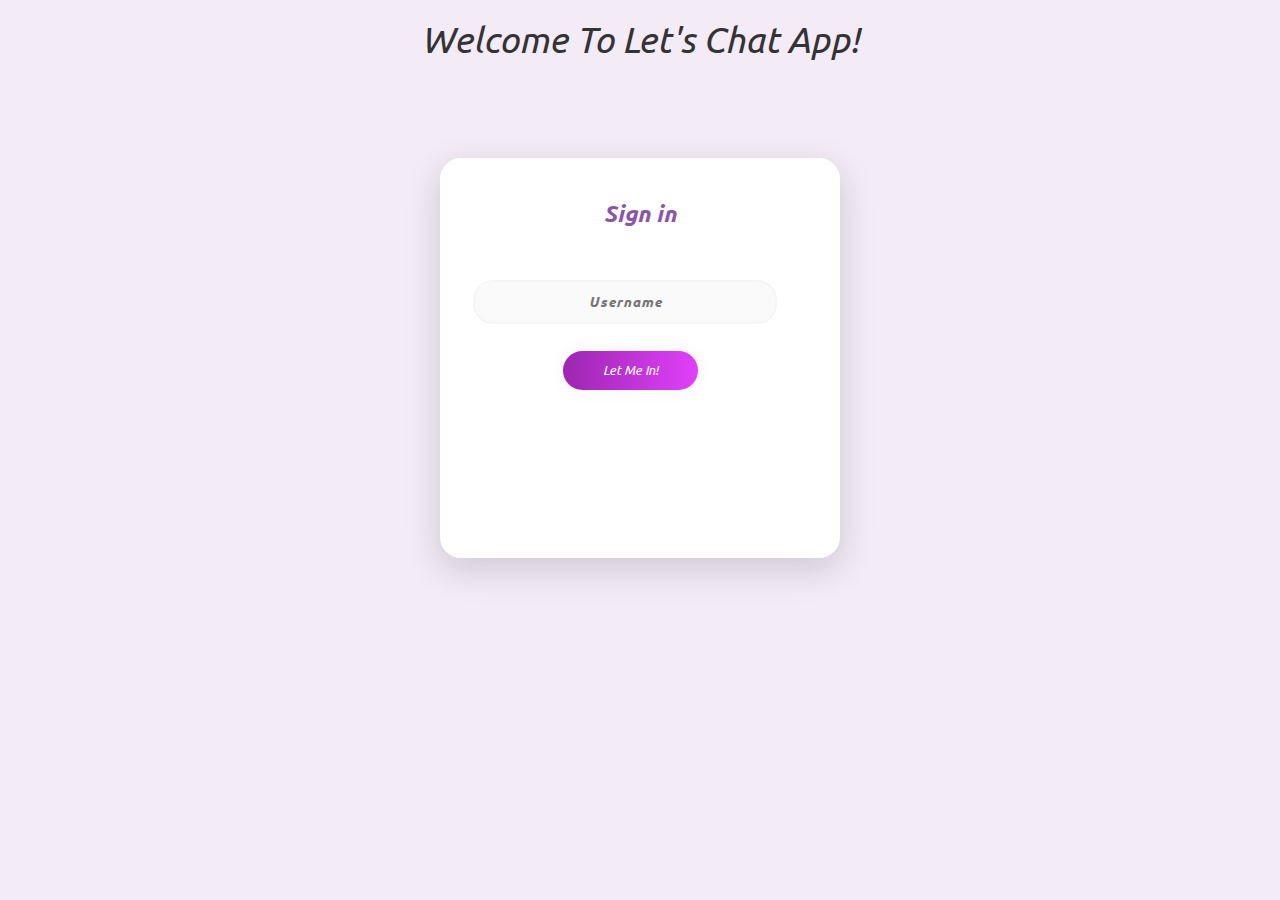
==== index.html @ 6bebaabc "Add files via upload" ====
<head>
    <title>Kwitter</title>
    <meta charset="utf-8">
    <meta name="viewport" content="width=device-width, initial-scale=1">
    <link rel="stylesheet" href="https://maxcdn.bootstrapcdn.com/bootstrap/3.4.1/css/bootstrap.min.css">
    <script src="https://ajax.googleapis.com/ajax/libs/jquery/3.6.0/jquery.min.js"></script>
    <script src="https://maxcdn.bootstrapcdn.com/bootstrap/3.4.1/js/bootstrap.min.js"></script>
    <link rel="stylesheet" href="css/style.css">
    <link href="https://fonts.googleapis.com/css?family=Ubuntu" rel="stylesheet">
    <meta name="viewport" content="width=device-width, initial-scale=1" />
    <link rel="stylesheet" href="path/to/font-awesome/css/font-awesome.min.css">
    <link rel="stylesheet" type="text/css" href="kwitter.css">
    <script src="kwitter.js"></script>
</head>

<body>
<center>
    <h1 class="header">Welcome To Let's Chat App!</h1>
    <div class="main">
        <p class="sign" >Sign in</p>
        <form class="form1">
          <input class="un" id="name" type="text"  placeholder="Username">
     
          <button id="submit" class="btn btn-primary" onclick="addUser()">Let Me In!</button>
        
                
                    
        </div>
</center>
</body>
---- kwitter.css ----
body {
  background-color: #F3EBF6;
  font-family: 'Ubuntu', sans-serif;
  font-style: oblique;
}

.main {
  background-color: #FFFFFF;
  width: 400px;
  height: 400px;
  margin: 7em auto;
  border-radius: 1.5em;
  box-shadow: 0px 11px 35px 2px rgba(0, 0, 0, 0.14);
}

.sign {
  padding-top: 40px;
  color: #8C55AA;
  font-family: 'Ubuntu', sans-serif;
  font-weight: bold;
  font-size: 23px;
}

.un {
width: 76%;
color: rgb(38, 50, 56);
font-weight: 700;
font-size: 14px;
letter-spacing: 1px;
background: rgba(136, 126, 126, 0.04);
padding: 10px 20px;
border: none;
border-radius: 20px;
outline: none;
box-sizing: border-box;
border: 2px solid rgba(0, 0, 0, 0.02);
margin-bottom: 50px;
margin-right: 45px;
margin-left: 15px;

text-align: center;
margin-bottom: 27px;
font-family: 'Ubuntu', sans-serif;

}

form.form1 {
  padding-top: 40px;
}




.un:focus, .pass:focus {
  border: 2px solid rgba(0, 0, 0, 0.18) !important;
  
}

#submit{
cursor: pointer;
  border-radius: 5em;
  color: #fff;
  background: linear-gradient(to right, #9C27B0, #E040FB);
  border: 0;
  padding-left: 40px;
  padding-right: 40px;
  padding-bottom: 10px;
  padding-top: 10px;
  font-family: 'Ubuntu', sans-serif;
  margin-right: 5%;
  font-size: 13px;
  box-shadow: 0 0 20px 1px rgba(0, 0, 0, 0.04);
}
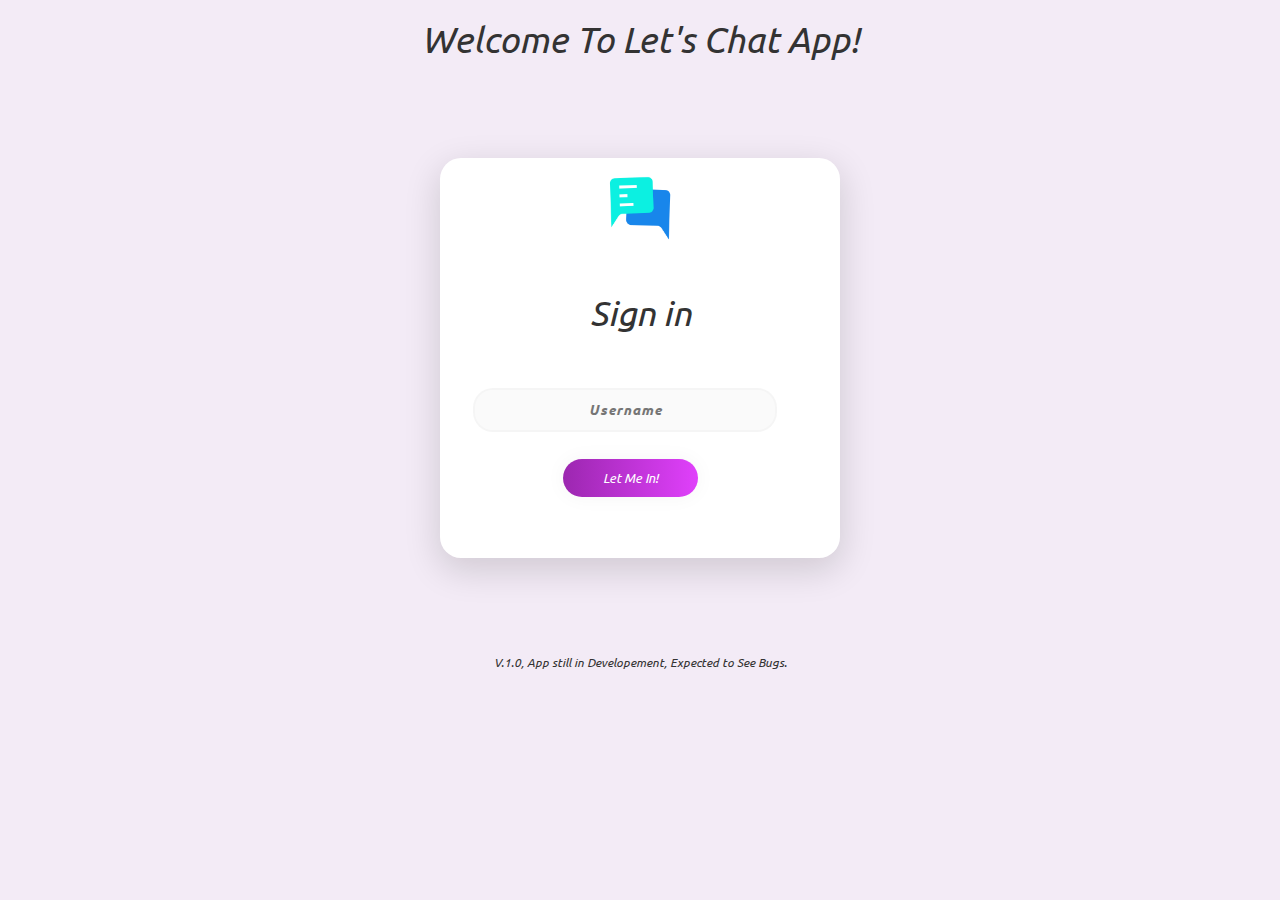
==== commit 171d60de: "Add files via upload" ====
--- a/index.html
+++ b/index.html
@@ -1,5 +1,5 @@
 <head>
-    <title>Kwitter</title>
+    <title>Lets Chat!</title>
     <meta charset="utf-8">
     <meta name="viewport" content="width=device-width, initial-scale=1">
     <link rel="stylesheet" href="https://maxcdn.bootstrapcdn.com/bootstrap/3.4.1/css/bootstrap.min.css">
@@ -17,7 +17,8 @@
 <center>
     <h1 class="header">Welcome To Let's Chat App!</h1>
     <div class="main">
-        <p class="sign" >Sign in</p>
+      <img src="chat.gif" style="width:100px;height:100px;">
+        <p>Sign in</p>
         <form class="form1">
           <input class="un" id="name" type="text"  placeholder="Username">
      
@@ -26,5 +27,6 @@
                 
                     
         </div>
+        <h6>V.1.0, App still in Developement, Expected to See Bugs.</h6>
 </center>
 </body>--- a/kwitter.css
+++ b/kwitter.css
@@ -70,7 +70,19 @@
   margin-right: 5%;
   font-size: 13px;
   box-shadow: 0 0 20px 1px rgba(0, 0, 0, 0.04);
+  
+
+}
+.un:hover{
+  background-color: goldenrod;
+  transition: 0.5s;
+}
+
+p{
+font-size: 35px;
+margin-top: 30px;
 }
 
 
 
+
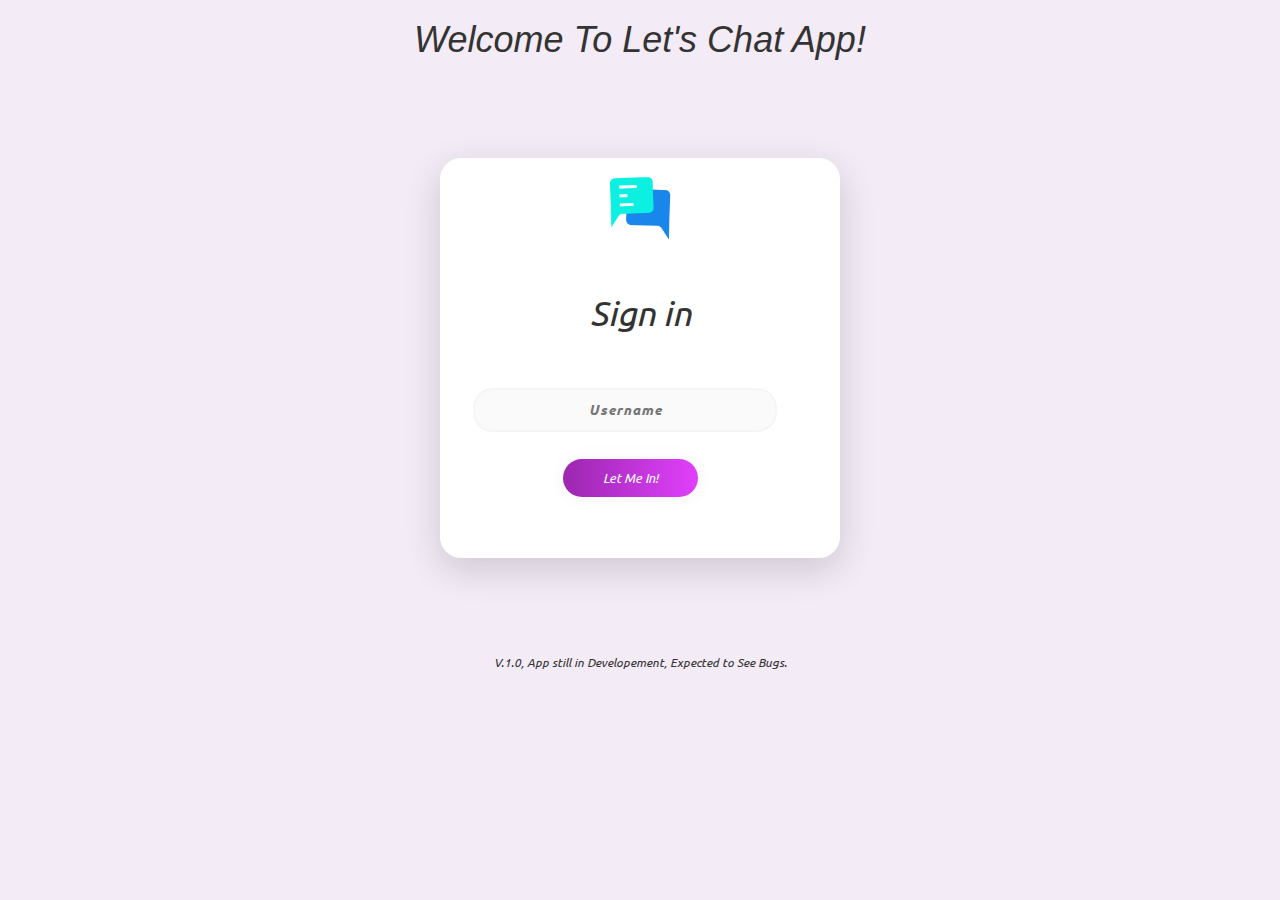
==== commit c48f0aa3: "Add files via upload" ====
--- a/index.html
+++ b/index.html
@@ -8,9 +8,9 @@
     <link rel="stylesheet" href="css/style.css">
     <link href="https://fonts.googleapis.com/css?family=Ubuntu" rel="stylesheet">
     <meta name="viewport" content="width=device-width, initial-scale=1" />
-    <link rel="stylesheet" href="path/to/font-awesome/css/font-awesome.min.css">
     <link rel="stylesheet" type="text/css" href="kwitter.css">
-    <script src="kwitter.js"></script>
+   
+   
 </head>
 
 <body>
@@ -22,11 +22,15 @@
         <form class="form1">
           <input class="un" id="name" type="text"  placeholder="Username">
      
-          <button id="submit" class="btn btn-primary" onclick="addUser()">Let Me In!</button>
+          <button id="submit" class="btn btn-primary" onclick="userAdd()">Let Me In!</button>
         
                 
                     
         </div>
         <h6>V.1.0, App still in Developement, Expected to See Bugs.</h6>
-</center>
-</body>+        
+  </center>
+  <script src="kwitter.js"></script>
+
+  </body>
+</html>--- a/kwitter.css
+++ b/kwitter.css
@@ -2,6 +2,9 @@
   background-color: #F3EBF6;
   font-family: 'Ubuntu', sans-serif;
   font-style: oblique;
+}
+h1{
+  font-family:'Segoe UI', Tahoma, Geneva, Verdana, sans-serif;
 }
 
 .main {
@@ -82,7 +85,60 @@
 font-size: 35px;
 margin-top: 30px;
 }
+#logout
+{
+	font-size: 20px; float: right;
+}
+
+
+#output
+{
+	padding: 10px; width:80%;background: rgba(255,255,255,0.8);border-radius: 15px;
+}
+
+.input_div_room_page
+{
+	width: 80%;
+}
+
+.input_div label
+{
+	color: white;font-size: 20px;
+}
+
+
+.input_div_message_page
+{
+	position: fixed;bottom: 0px;width: 100%;background: rgba(255,255,255,0.8);
+}
+.input_div_message_page label
+{
+	color: black;
+}
+.input_div_message_page #msg
+{
+	width: 80%;
+}
+.input_div_message_page button
+{
+	margin-top: 15px;
+	width: 50%; 
+}
+.color_white
+{
+	color: white
+}
+
+.user_tick
+{
+	width:20px;
+}
+.message_h4
+{
+	padding-left:5px;color:grey;
+}
 
 
 
 
+
